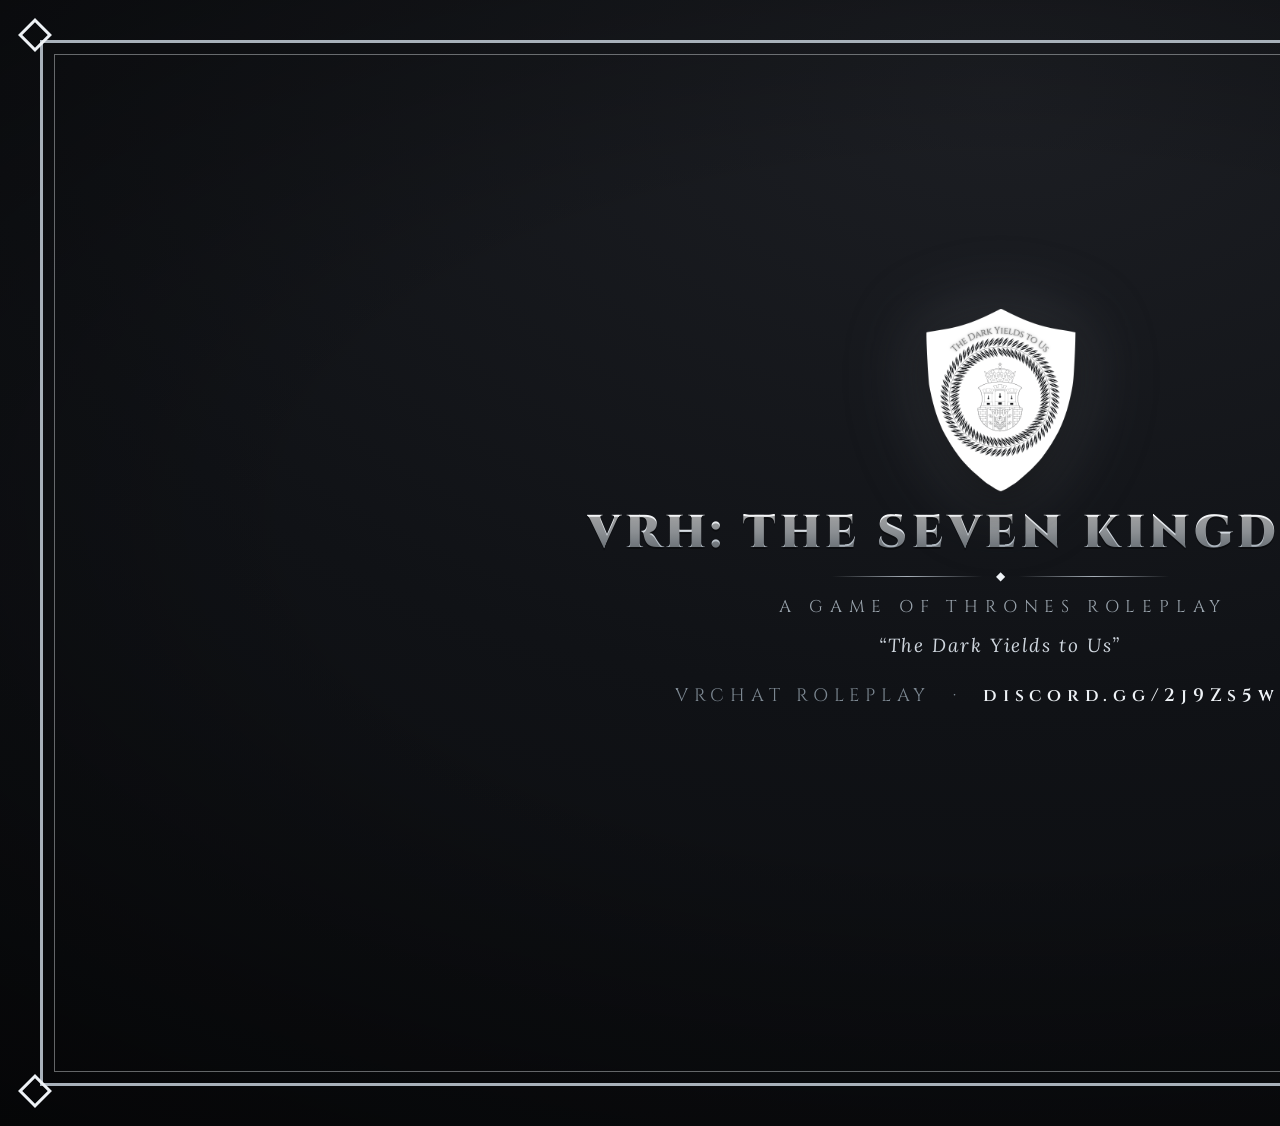
==== banner.html @ 3986e191 "Retheme to 'The Dark Yields to Us'; add motto emblem with background removed" ====
<!DOCTYPE html>
<html lang="en">
<head>
<meta charset="UTF-8">
<link rel="preconnect" href="https://fonts.googleapis.com">
<link rel="preconnect" href="https://fonts.gstatic.com" crossorigin>
<link href="https://fonts.googleapis.com/css2?family=Cinzel:wght@400;600;700;900&family=Lora:ital,wght@0,400;1,400&display=swap" rel="stylesheet">
<style>
  * { margin: 0; padding: 0; box-sizing: border-box; }
  html, body { width: 2000px; height: 1126px; overflow: hidden; }
  body {
    font-family: 'Cinzel', serif;
    color: #eef2f6;
    position: relative;
    display: flex;
    align-items: center;
    justify-content: center;
    background: radial-gradient(120% 130% at 50% 8%, #1c1e23 0%, #101216 42%, #07080a 100%);
  }
  .vignette {
    position: absolute; inset: 0;
    background: radial-gradient(90% 80% at 50% 45%, rgba(0,0,0,0) 38%, rgba(0,0,0,0.6) 100%);
  }
  .frame { position: absolute; inset: 40px; border: 3px solid #a8b1ba; }
  .frame:before { content: ''; position: absolute; inset: 11px; border: 1px solid rgba(238,242,246,0.4); }
  .corner { position: absolute; width: 24px; height: 24px; border: 3px solid #eef2f6; transform: rotate(45deg); }
  .tl { top: 23px; left: 23px; }
  .tr { top: 23px; right: 23px; }
  .bl { bottom: 23px; left: 23px; }
  .br { bottom: 23px; right: 23px; }

  .center { position: relative; text-align: center; transform: translateY(-58px); }
  .flame {
    display: block;
    margin: 0 auto 18px;
    width: 190px;
    filter: invert(1) drop-shadow(0 10px 24px rgba(0,0,0,0.65)) drop-shadow(0 0 34px rgba(168,177,186,0.28));
  }
  h1 {
    font-weight: 900;
    font-size: 46px;
    letter-spacing: 0.1em;
    line-height: 1;
    background: linear-gradient(180deg, #ffffff 0%, #d5dbe1 48%, #8d98a3 100%);
    -webkit-background-clip: text;
    background-clip: text;
    color: transparent;
    text-shadow: 0 2px 0 rgba(0,0,0,0.35);
  }
  .rule { display: flex; align-items: center; justify-content: center; gap: 14px; margin: 12px 0 11px; }
  .rule span { display: block; width: 150px; height: 1px; background: linear-gradient(90deg, rgba(168,177,186,0), #a8b1ba, rgba(168,177,186,0)); }
  .rule i { color: #eef2f6; font-style: normal; font-size: 12px; }
  .sub { font-size: 17px; letter-spacing: 0.4em; color: #9aa4ad; text-indent: 0.4em; }
  .tag { margin-top: 15px; font-family: 'Lora', serif; font-style: italic; font-size: 19px; letter-spacing: 0.1em; color: #cfd6de; }
  .foot { margin-top: 26px; font-size: 18px; letter-spacing: 0.32em; color: #7c8791; text-indent: 0.32em; }
  .foot b { color: #eef2f6; font-weight: 600; }
</style>
</head>
<body>
  <div class="vignette"></div>
  <div class="frame"></div>
  <span class="corner tl"></span><span class="corner tr"></span><span class="corner bl"></span><span class="corner br"></span>

  <div class="center">
    <img class="flame" src="motto.png" alt="The Dark Yields to Us">
    <h1>VRH: THE SEVEN KINGDOMS</h1>
    <div class="rule"><span></span><i>&#9670;</i><span></span></div>
    <div class="sub">A GAME OF THRONES ROLEPLAY</div>
    <div class="tag">&ldquo;The Dark Yields to Us&rdquo;</div>
    <div class="foot">VRCHAT ROLEPLAY &nbsp;&middot;&nbsp; <b>discord.gg/2j9Zs5wPbV</b></div>
  </div>
</body>
</html>
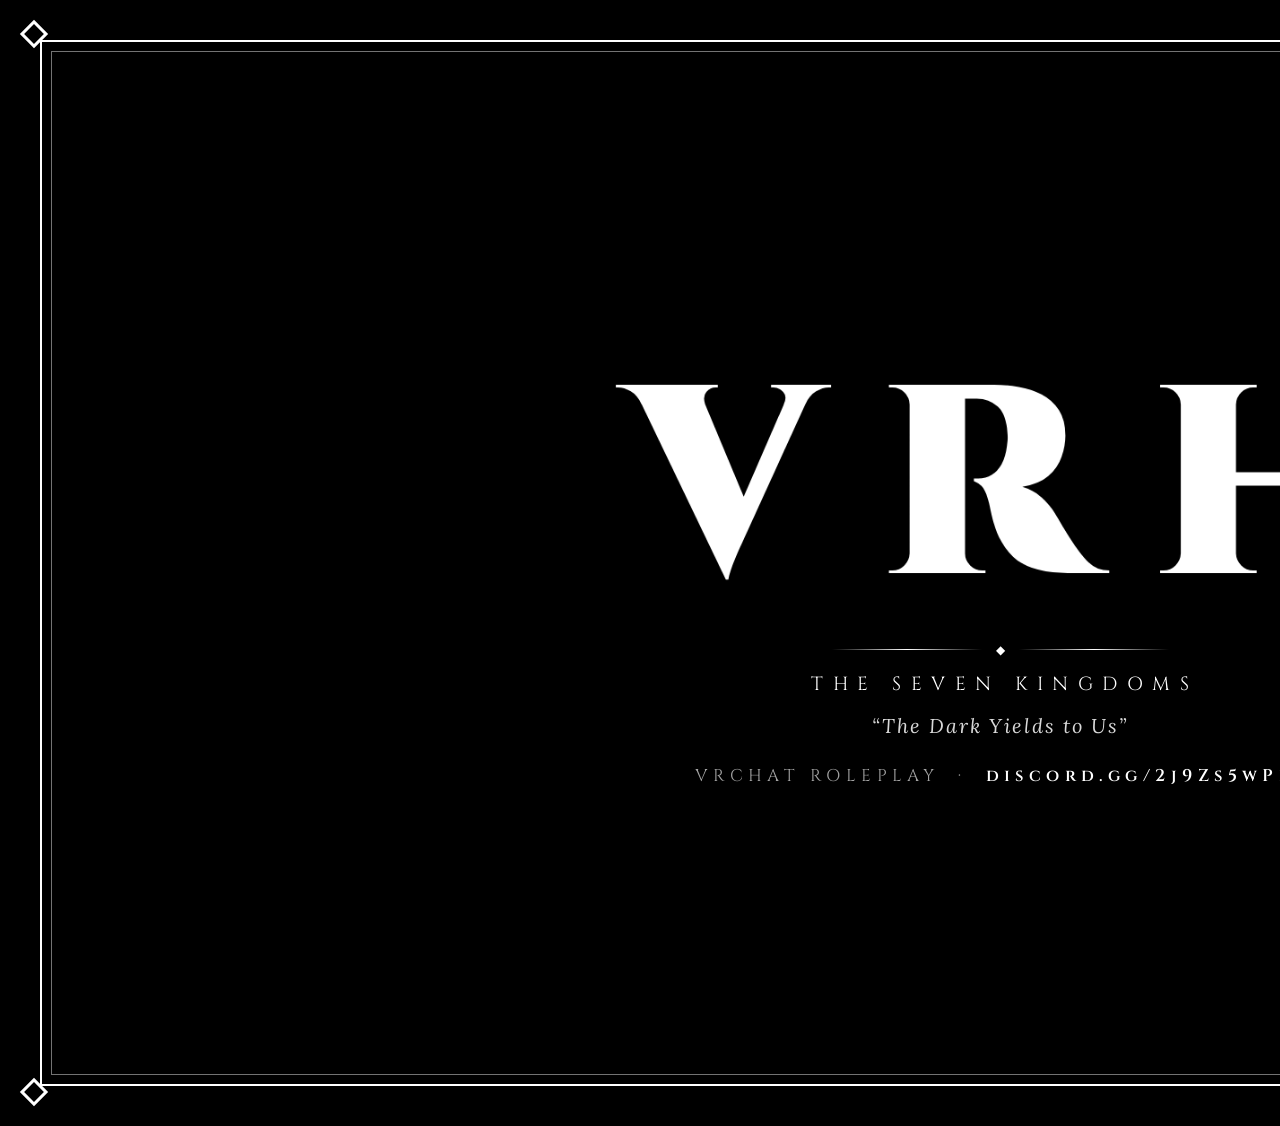
==== commit f7c13054: "Simplify branding to black-and-white VRH logos; add B/W logo assets" ====
--- a/banner.html
+++ b/banner.html
@@ -10,62 +10,44 @@
   html, body { width: 2000px; height: 1126px; overflow: hidden; }
   body {
     font-family: 'Cinzel', serif;
-    color: #eef2f6;
+    color: #fff;
     position: relative;
     display: flex;
     align-items: center;
     justify-content: center;
-    background: radial-gradient(120% 130% at 50% 8%, #1c1e23 0%, #101216 42%, #07080a 100%);
+    background: #000;
   }
-  .vignette {
-    position: absolute; inset: 0;
-    background: radial-gradient(90% 80% at 50% 45%, rgba(0,0,0,0) 38%, rgba(0,0,0,0.6) 100%);
+  .frame { position: absolute; inset: 40px; border: 2px solid #fff; }
+  .frame:before { content: ''; position: absolute; inset: 9px; border: 1px solid rgba(255,255,255,0.45); }
+  .corner { position: absolute; width: 20px; height: 20px; border: 3px solid #fff; transform: rotate(45deg); }
+  .tl { top: 24px; left: 24px; }
+  .tr { top: 24px; right: 24px; }
+  .bl { bottom: 24px; left: 24px; }
+  .br { bottom: 24px; right: 24px; }
+
+  .center { position: relative; text-align: center; }
+  .vrh {
+    display: block;
+    margin: 0 auto;
+    width: 860px;
   }
-  .frame { position: absolute; inset: 40px; border: 3px solid #a8b1ba; }
-  .frame:before { content: ''; position: absolute; inset: 11px; border: 1px solid rgba(238,242,246,0.4); }
-  .corner { position: absolute; width: 24px; height: 24px; border: 3px solid #eef2f6; transform: rotate(45deg); }
-  .tl { top: 23px; left: 23px; }
-  .tr { top: 23px; right: 23px; }
-  .bl { bottom: 23px; left: 23px; }
-  .br { bottom: 23px; right: 23px; }
-
-  .center { position: relative; text-align: center; transform: translateY(-58px); }
-  .flame {
-    display: block;
-    margin: 0 auto 18px;
-    width: 190px;
-    filter: invert(1) drop-shadow(0 10px 24px rgba(0,0,0,0.65)) drop-shadow(0 0 34px rgba(168,177,186,0.28));
-  }
-  h1 {
-    font-weight: 900;
-    font-size: 46px;
-    letter-spacing: 0.1em;
-    line-height: 1;
-    background: linear-gradient(180deg, #ffffff 0%, #d5dbe1 48%, #8d98a3 100%);
-    -webkit-background-clip: text;
-    background-clip: text;
-    color: transparent;
-    text-shadow: 0 2px 0 rgba(0,0,0,0.35);
-  }
-  .rule { display: flex; align-items: center; justify-content: center; gap: 14px; margin: 12px 0 11px; }
-  .rule span { display: block; width: 150px; height: 1px; background: linear-gradient(90deg, rgba(168,177,186,0), #a8b1ba, rgba(168,177,186,0)); }
-  .rule i { color: #eef2f6; font-style: normal; font-size: 12px; }
-  .sub { font-size: 17px; letter-spacing: 0.4em; color: #9aa4ad; text-indent: 0.4em; }
-  .tag { margin-top: 15px; font-family: 'Lora', serif; font-style: italic; font-size: 19px; letter-spacing: 0.1em; color: #cfd6de; }
-  .foot { margin-top: 26px; font-size: 18px; letter-spacing: 0.32em; color: #7c8791; text-indent: 0.32em; }
-  .foot b { color: #eef2f6; font-weight: 600; }
+  .rule { display: flex; align-items: center; justify-content: center; gap: 14px; margin: 16px 0 13px; }
+  .rule span { display: block; width: 150px; height: 1px; background: linear-gradient(90deg, rgba(255,255,255,0), #fff, rgba(255,255,255,0)); }
+  .rule i { color: #fff; font-style: normal; font-size: 12px; }
+  .sub { font-size: 19px; letter-spacing: 0.5em; color: #fff; text-indent: 0.5em; }
+  .tag { margin-top: 16px; font-family: 'Lora', serif; font-style: italic; font-size: 20px; letter-spacing: 0.1em; color: #d9d9d9; }
+  .foot { margin-top: 26px; font-size: 17px; letter-spacing: 0.32em; color: #a3a3a3; text-indent: 0.32em; }
+  .foot b { color: #fff; font-weight: 600; }
 </style>
 </head>
 <body>
-  <div class="vignette"></div>
   <div class="frame"></div>
   <span class="corner tl"></span><span class="corner tr"></span><span class="corner bl"></span><span class="corner br"></span>
 
   <div class="center">
-    <img class="flame" src="motto.png" alt="The Dark Yields to Us">
-    <h1>VRH: THE SEVEN KINGDOMS</h1>
+    <img class="vrh" src="vrh-white.png" alt="VRH">
     <div class="rule"><span></span><i>&#9670;</i><span></span></div>
-    <div class="sub">A GAME OF THRONES ROLEPLAY</div>
+    <div class="sub">THE SEVEN KINGDOMS</div>
     <div class="tag">&ldquo;The Dark Yields to Us&rdquo;</div>
     <div class="foot">VRCHAT ROLEPLAY &nbsp;&middot;&nbsp; <b>discord.gg/2j9Zs5wPbV</b></div>
   </div>
